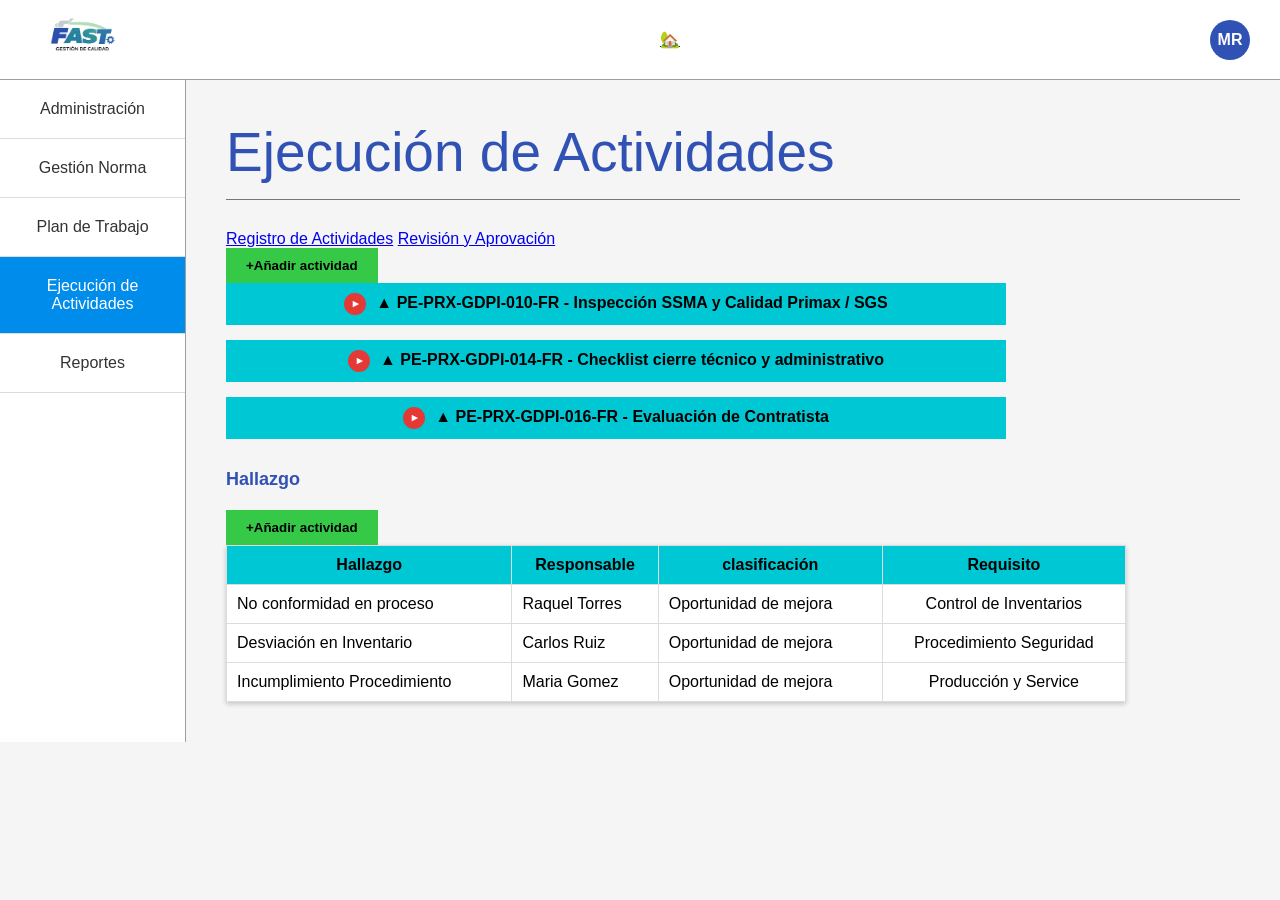
==== Ejecucion_Actividades.html @ 52202a30 "Modulos" ====
<!DOCTYPE html>
<html lang="es">
<head>
    <meta charset="UTF-8">
    <meta name="viewport" content="width=device-width, initial-scale=1.0">
    <title>Ejecución de Actividades</title>
    <link rel="stylesheet" href="./css/styles.css">
    <script src="./js/main.js"></script>
</head>
<body>

    <header class="head">
        <div class="logo">
            <img src="./img/logo.png" alt="logo" width="200" height="150">
        </div>
        <ol><a href="index.html">🏡</a></ol>

        <section class="lis_head">
            <details class="user-menu">
                <summary><div class="avatar">MR</div></summary>

                <div class="menu">
                    <div class="info">
                        <div class="avatar grande">MR</div>
                        <div>
                            <strong>Mariana Restrepo</strong>
                            <small>mariana.restrepo@fast.com</small>
                            <a href="#">Ver mi perfil</a>
                        </div>
                    </div>

                    <ul>
                        <li><a href="#">👤 Mi cuenta</a></li>
                        <li><a href="#">🔄 Cambiar de cuenta <span class="flecha">›</span></a></li>
                        <li><a href="index.html">🚪 Salir</a></li>
                    </ul>
                </div>
            </details>
        </section>
    </header>

    <main class="contenedor">
        <section class="links">
            <a href="administracion.html">Administración</a>
            <a href="Gestion norma.html">Gestión Norma</a>
            <a href="Plan_trabajo.html">Plan de Trabajo</a>
            <a href="#" class="activo">Ejecución de Actividades</a>
            <a href="Reportes.html">Reportes</a>
        </section>

        <div class="contenido">

            <section class="title">
                <h1>Ejecución de Actividades</h1>
            </section>

            <!-- ========== PESTAÑAS + BOTÓN AÑADIR ========== -->
            <div class="encabezado_seccion pestanas">
                <div>
                    <a href="#" class="pestana pestana_activa">Registro de Actividades</a>
                    <a href="#" class="pestana">Revisión y Aprovación</a>
                </div>
                <button class="btn_generar">+Añadir actividad</button>
            </div>

            <!-- =====================================================
                 LISTAS DE DESPLIEGUE (las 3 barras celestes de arriba)
                 Cada <details> es una lista: el <summary> es la barra
                 que se ve y lo que va dentro del <div class="acordeon_contenido">
                 aparece al hacer clic.
            ====================================================== -->
            <section class="acordeones">

                <!-- Lista de despliegue 1 -->
                <details class="acordeon">
                    <summary><span class="icono_alerta">▲</span> PE-PRX-GDPI-010-FR - Inspección SSMA y Calidad Primax / SGS</summary>
                    <div class="acordeon_contenido">
                        <!-- Aquí va el contenido del formato 010 -->
                        <table>
    <thead>
      <tr>
        <th></th><th></th>
        <th>N°</th>
        <th>Nombre</th>
        <th>Descripcion</th>
        <th>Estado</th>
        <th>Fecha Actividad</th>
        <th>Acción</th>
      </tr>
    </thead>
    <tbody>
      <tr>
        <td class="accion-icono" title="Editar">✏️</td>
        <td class="accion-icono" title="Ver">👁️</td>
        <td>1</td>
        <td>PE-PRX-GDPI-010-FR</td>
        <td>Inspección</td>
        <td class="estado">Abierto</td>
        <td>14/8/2021</td>
        <td class="descargar"><a href="#">Descargar</a></td>
      </tr>
      <tr>
        <td class="accion-icono" title="Editar">✏️</td>
        <td class="accion-icono" title="Ver">👁️</td>
        <td>2</td>
        <td>PE-PRX-GDPI-010-FR</td>
        <td>Inspección</td>
        <td class="estado">Abierto</td>
        <td>25/6/2021</td>
        <td class="descargar"><a href="#">Descargar</a></td>
      </tr>
    </tbody>
  </table>

                    </div>
                </details>

                <!-- Lista de despliegue 2 -->
                <details class="acordeon">
                    <summary><span class="icono_alerta">▲</span> PE-PRX-GDPI-014-FR - Checklist cierre técnico y administrativo</summary>
                    <div class="acordeon_contenido">
                        <!-- Aquí va el contenido del formato 014 -->
                        <table>
    <thead>
      <tr>
        <th></th><th></th>
        <th>N°</th>
        <th>Nombre</th>
        <th>Descripcion</th>
        <th>Estado</th>
        <th>Fecha Actividad</th>
        <th>Acción</th>
      </tr>
    </thead>
    <tbody>
      <tr>
        <td class="accion-icono" title="Editar">✏️</td>
        <td class="accion-icono" title="Ver">👁️</td>
        <td>1</td>
        <td>PE-PRX-GDPI-014-FR</td>
        <td>Checklist</td>
        <td class="estado">Abierto</td>
        <td>28/8/2021</td>
        <td class="descargar"><a href="#">Descargar</a></td>
      </tr>
      <tr>
        
      </tr>
    </tbody>
  </table>

                    </div>
                </details>

                <!-- Lista de despliegue 3 -->
                <details class="acordeon">
                    <summary><span class="icono_alerta">▲</span> PE-PRX-GDPI-016-FR - Evaluación de Contratista</summary>
                    <div class="acordeon_contenido">
                        <!-- Aquí va el contenido del formato 016 -->
                        <table>
    <thead>
      <tr>
        <th></th><th></th>
        <th>N°</th>
        <th>Nombre</th>
        <th>Descripcion</th>
        <th>Estado</th>
        <th>Fecha Actividad</th>
        <th>Acción</th>
      </tr>
    </thead>
    <tbody>
      <tr>
        <td class="accion-icono" title="Editar">✏️</td>
        <td class="accion-icono" title="Ver">👁️</td>
        <td>1</td>
        <td>PE-PRX-GDPI-016-FR</td>
        <td>Evaluación</td>
        <td class="estado">Abierto</td>
        <td>14/8/2021</td>
        <td class="descargar"><a href="#">Descargar</a></td>
      </tr>
     
    </tbody>
  </table>

                    </div>
                </details>

            </section>
            <!-- ================= FIN LISTAS DE DESPLIEGUE ================= -->

            <!-- ========== HALLAZGOS ========== -->
            <section class="tabla_1">
                <div class="encabezado_seccion">
                    <p>Hallazgo</p>
                    <button class="btn_generar">+Añadir actividad</button>
                </div>

                <table class="tabla">
                    <tr>
                        <th>Hallazgo</th>
                        <th>Responsable</th>
                        <th>clasificación</th>
                        <th>Requisito</th>
                    </tr>
                    <tr>
                        <td>No conformidad en proceso</td>
                        <td>Raquel Torres</td>
                        <td><span class="vigente">Oportunidad de mejora</span></td>
                        <td>Control de Inventarios</td>
                    </tr>
                    <tr>
                        <td>Desviación en Inventario</td>
                        <td>Carlos Ruiz</td>
                        <td><span class="vigente">Oportunidad de mejora</span></td>
                        <td>Procedimiento Seguridad</td>
                    </tr>
                    <tr>
                        <td>Incumplimiento Procedimiento</td>
                        <td>Maria Gomez</td>
                        <td><span class="vigente">Oportunidad de mejora</span></td>
                        <td>Producción y Service</td>
                    </tr>
                </table>
            </section>

        </div>
    </main>

</body>
</html>
---- css/styles.css ----
/* =========================
   CONFIGURACIÓN GENERAL
========================= */

*{
    margin:0;
    padding:0;
    box-sizing:border-box;
}

body{
    font-family: Arial, Helvetica, sans-serif;
    background:#f5f5f5;
}

.up{
    text-align:left;
}

/* =========================
   CABECERA
========================= */

.head{
    display:flex;
    justify-content:space-between;
    align-items:center;
    height:80px;
    background:white;
    border-bottom:1px solid #9e9e9e;
    padding:0 30px;
}

.logo{
    text-align: left;
}

.logo img{
    width:100px;
    height:auto;
}

.lis_head{
    display:flex;
    align-items:center;
    gap:10px;
}

.lis_head select{
    width:250px;
    height:30px;
}

/* =========================
   MENÚ DE USUARIO (LISTA DESPLEGABLE)
========================= */

.user-menu{
    position:relative;
    z-index:100;
}

.user-menu summary{
    list-style:none;
    cursor:pointer;
}

.user-menu summary::-webkit-details-marker{
    display:none;
}

.avatar{
    width:40px;
    height:40px;
    border-radius:50%;
    background:#3152b5;
    color:#fff;
    display:flex;
    align-items:center;
    justify-content:center;
    font-weight:bold;
}

.avatar.grande{
    width:48px;
    height:48px;
    flex-shrink:0;
}

.menu{
    position:absolute;
    right:0;
    top:52px;
    width:300px;
    background:#282828;
    color:#f1f1f1;
    border-radius:14px;
    box-shadow:0 8px 24px rgba(0,0,0,.5);
    overflow:hidden;
}

.info{
    display:flex;
    gap:14px;
    padding:16px;
}

.info strong{
    display:block;
    font-size:16px;
}

.info small{
    color:#aaa;
}

.info a{
    display:block;
    margin-top:6px;
    color:#3ea6ff;
    text-decoration:none;
    font-size:14px;
}

.menu ul{
    list-style:none;
    padding:8px 0;
    border-top:1px solid #3d3d3d;
}

.menu li a{
    display:flex;
    align-items:center;
    gap:18px;
    padding:11px 16px;
    color:inherit;
    text-decoration:none;
    font-size:15px;
}

.menu li a:hover{
    background:rgba(255,255,255,.1);
}

.menu .flecha{
    margin-left:auto;
    font-size:20px;
}

/* =========================
   CONTENEDOR PRINCIPAL
========================= */

.contenedor{
    display:flex;
}

/* =========================
   MENÚ LATERAL
========================= */

.links{
    width:220px;
    min-height:10vh;
    background:white;
    border-right:1px solid #9e9e9e;
}

.links a{
    display:block;
    text-decoration:none;
    color:#333;
    text-align:center;
    padding: 20px;
    border-bottom:1px solid #dcdcdc;
}

.links a:hover{
    background:#0095ff;
    color:white;
}

.links a.activo{
    background:#008ceb;
    color:white;
}

/* =========================
   CONTENIDO PRINCIPAL
========================= */

.contenido{
    padding:40px;
    width:100%;
}

/* =========================
   TÍTULO
========================= */

.title h1{
    color:#3152b5;
    font-size:55px;
    font-weight:normal;
}

.title::after{
    content:"";
    display:block;
    border-bottom:1px solid #777;
    margin-top:15px;
    margin-bottom:30px;
}

/* =========================
   FILTROS
========================= */

.litas{
    display:flex;
    gap:40px;
    align-items:center;
    margin-bottom:30px;
}

.litas label{
    display:block;
    background:#00c7d4;
    padding:5px 15px;
    font-weight:bold;
    font-size:14px;
}

.litas select{
    width:180px;
    height:35px;
    border:1px solid #ccc;
}

.fecha-grupo{
    display:flex;
    align-items:center;
    gap:10px;
}

.fecha-grupo input[type="date"]{
    width:150px;
    height:35px;
    padding:5px 10px;
    border:1px solid #ccc;
    border-radius:4px;
}

/* =========================
   BOTONES
========================= */

.botones{
    display:flex;
    gap:20px;
    margin-bottom:30px;
}

.btn_generar{
    background:#36c947;
    border:none;
    padding:10px 20px;
    font-weight:bold;
    cursor:pointer;
}

.btn_descargar{
    background:#00c7d4;
    border:none;
    padding:10px 20px;
    font-weight:bold;
    cursor:pointer;
}

.btn_generar.generado{
    color:#000 !important;
}

.btn_descargar.descargado-principal{
    color:#000 !important;
}

/* =========================
   TABLA
========================= */

.tabla_1 p{
    color:#3152b5;
    font-size:18px;
    margin-bottom:20px;
    font-weight:bold;
}

.tabla, th, td{
    border: 1px solid black;
    border-collapse: collapse;
}

th, td{
    padding: 10px;
}

.tabla{
    width:900px;
    border-collapse:collapse;
    background:white;
    box-shadow:0 2px 5px rgba(0,0,0,.2);
}

.tabla th{
    background:#00c7d4;
    color:black;
    padding:10px;
    border:1px solid #dcdcdc;
}

.tabla td{
    padding:10px;
    border:1px solid #dcdcdc;
}

.tabla td:last-child{
    text-align:center;
}

.tabla td button{
    background:none;
    border:none;
    font-weight:bold;
    cursor:pointer;
}

.tabla button.descargado{
    background: #fefefe;
    color: rgb(0, 0, 0);
    border: none;
    cursor: default;
}

.acordeones{
    margin-bottom:30px;
    width: 780px;
}

.acordeon{
    margin-bottom:15px;
}

.acordeon summary{
    list-style:none;
    cursor:pointer;
    background:#00c7d4;
    padding:10px;
    font-weight:bold;
    text-align:center;
}

.acordeon summary::-webkit-details-marker{
    display:none;
}

.acordeon summary::before{
    content:"▼";
    display:inline-flex;
    align-items:center;
    justify-content:center;
    width:22px;
    height:22px;
    margin-right:10px;
    border-radius:50%;
    background:#e53935;
    color:white;
    font-size:11px;
    transition:transform .2s;
}

.acordeon:not([open]) summary::before{
    transform:rotate(-90deg);
}

.acordeon_contenido{
    margin-top:8px;
}

.tabla_act{
    width:100%;
    border-collapse:collapse;
    background:white;
    box-shadow:0 2px 5px rgba(0,0,0,.2);
}

.tabla_act th{
    background:#00c7d4;
    border:1px solid white;
    padding:8px;
}

.tabla_act td{
    border:1px solid #dcdcdc;
    padding:8px;
    text-align:center;
}

.tabla_act th:nth-child(1),
.tabla_act th:nth-child(2),
.tabla_act td.accion-icono{
    width:50px;
    cursor:pointer;
}

.tabla_act td.estado{
    background:#36c947;
    font-weight:bold;
}

.tabla_act td.descargar a{
    color:black;
    font-weight:bold;
    text-decoration:none;
}

.tabla_act td.descargar a:hover{
    text-decoration:underline;
}
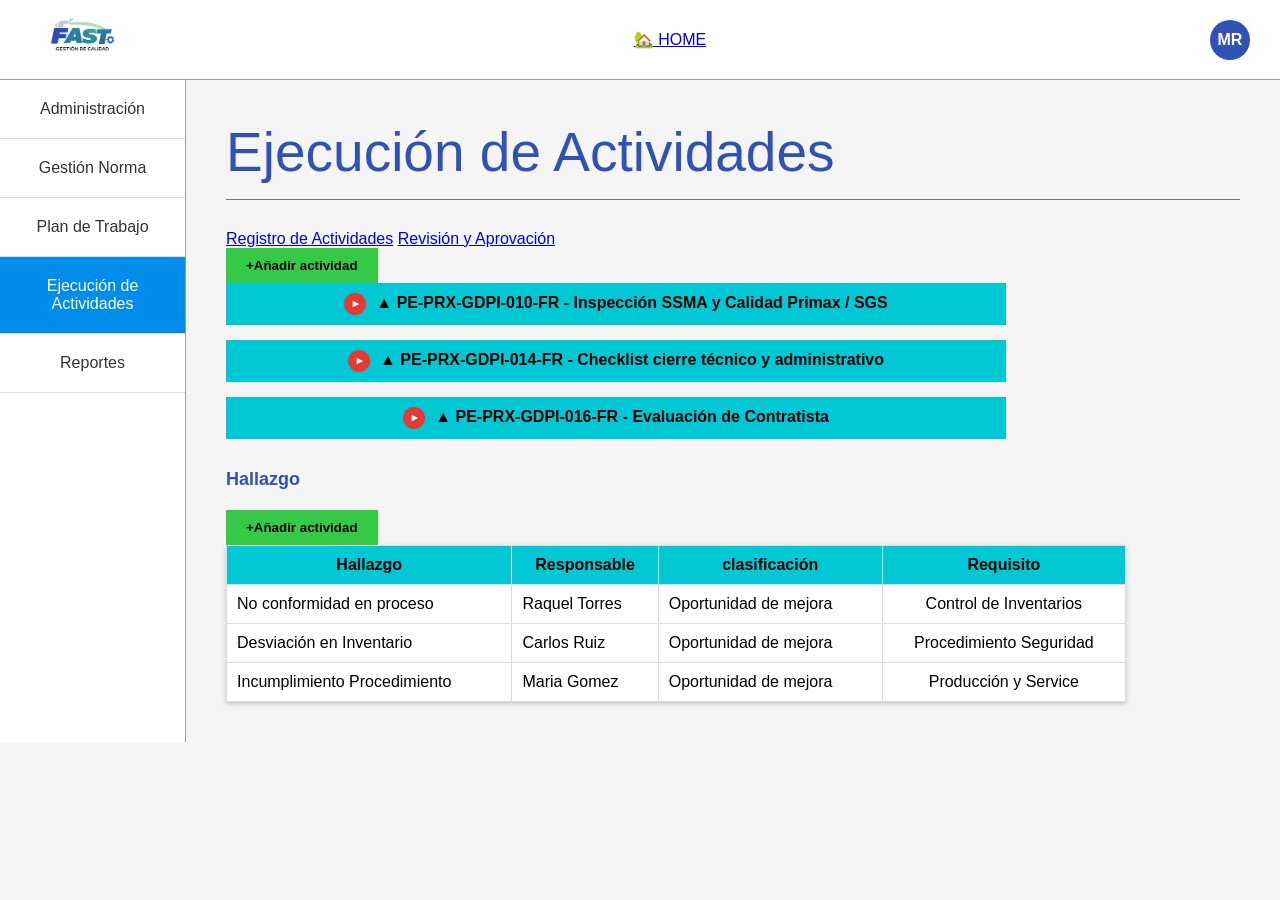
==== commit 98ed3321: "Adicion" ====
--- a/Ejecucion_Actividades.html
+++ b/Ejecucion_Actividades.html
@@ -13,7 +13,7 @@
         <div class="logo">
             <img src="./img/logo.png" alt="logo" width="200" height="150">
         </div>
-        <ol><a href="index.html">🏡</a></ol>
+        <ol><a href="index.html">🏡 HOME</a></ol>
 
         <section class="lis_head">
             <details class="user-menu">
--- a/css/styles.css
+++ b/css/styles.css
@@ -426,4 +426,20 @@
 
 .tabla_act td.descargar a:hover{
     text-decoration:underline;
+}
+
+.cuadro_color{
+    display:inline-block;
+    width:100%;
+    height:22px;
+    vertical-align:middle;
+}
+
+.color_rojo{ background:#e53935; }
+.color_celeste{ background:#29b6f6; }
+.color_amarillo{ background:#fdd835; }
+.color_morado{ background:#8e24aa; }
+
+.leyenda{
+    width:350px;
 }
